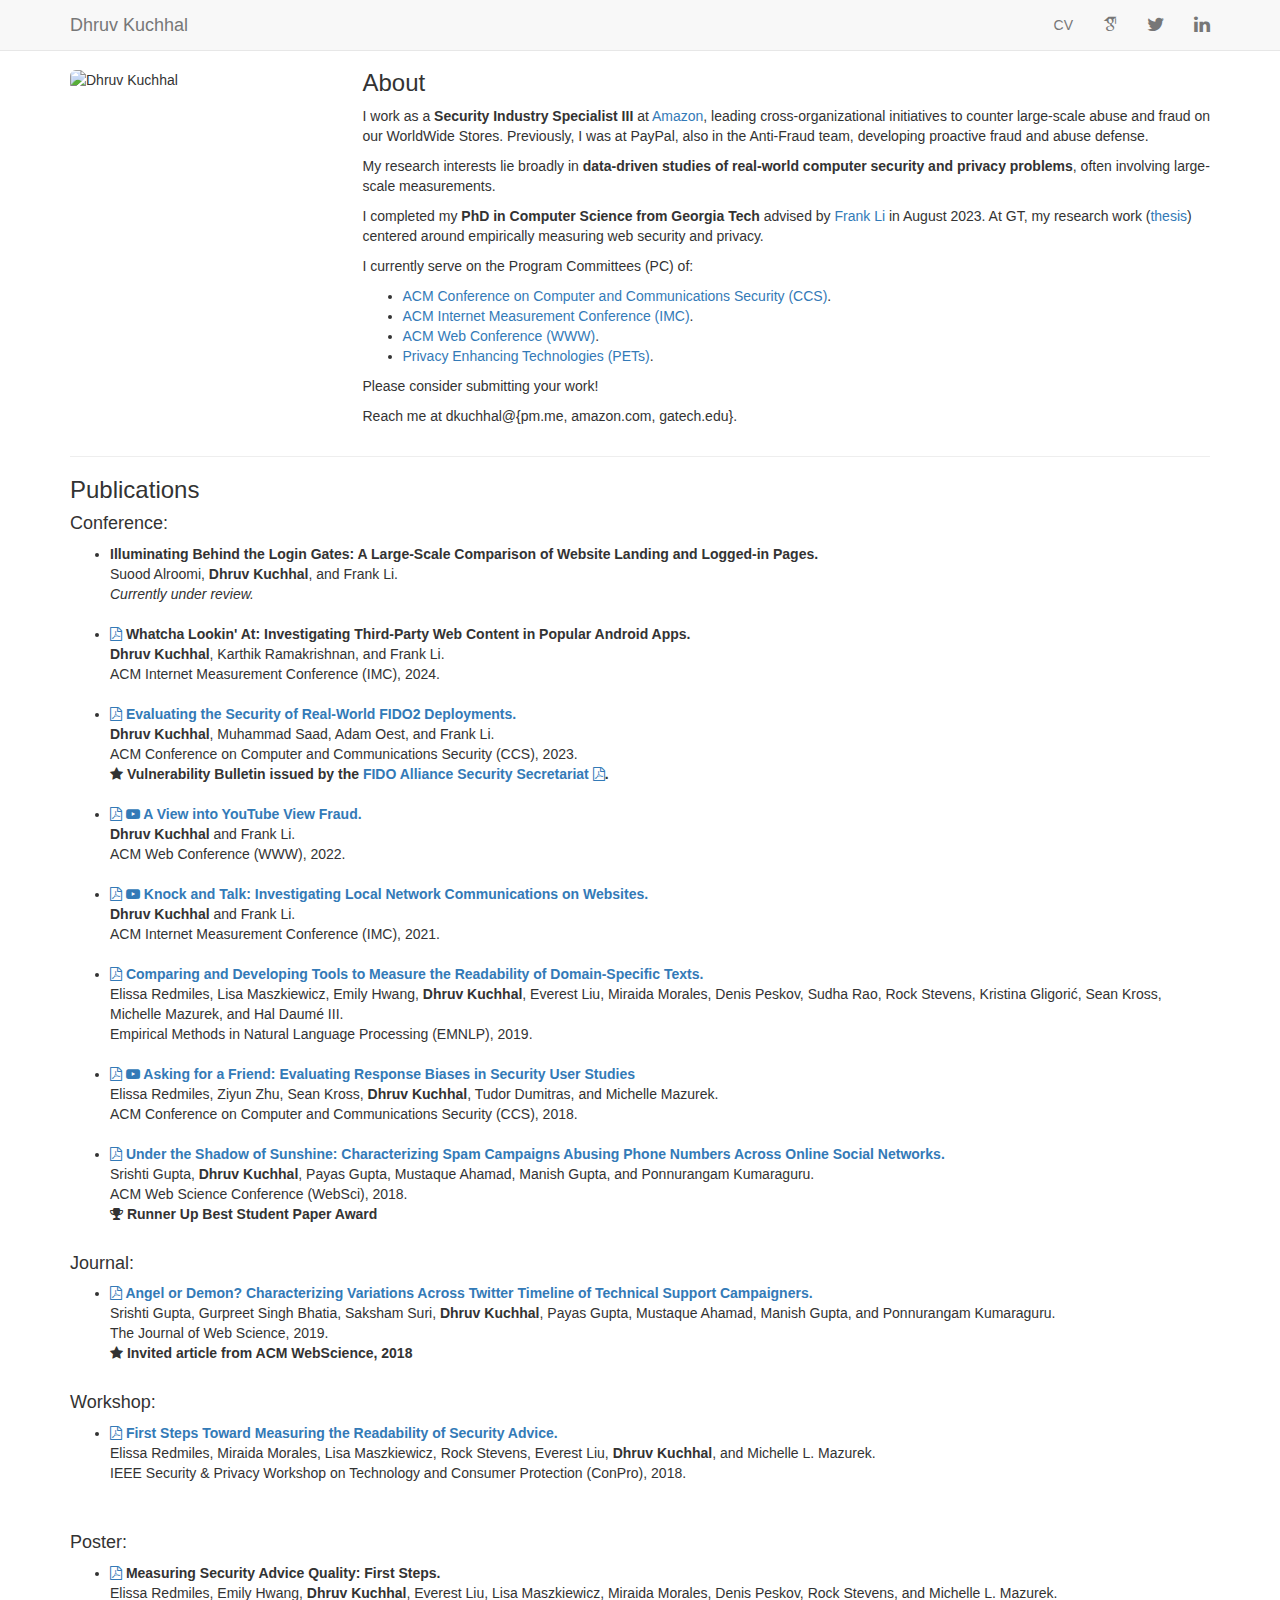
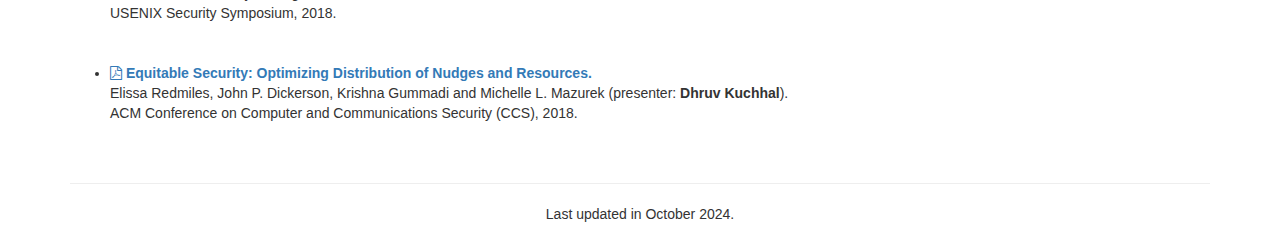
==== index.html @ 7f4fc281 "add CCS" ====
<!DOCTYPE html>
<!-- saved from url=(0032)https://www.dhruvkuchhal.com/ -->
<html lang="en"><head><meta http-equiv="Content-Type" content="text/html; charset=UTF-8">
    
    <meta http-equiv="X-UA-Compatible" content="IE=edge">
    <meta name="viewport" content="width=device-width, initial-scale=1">
    <!-- The above 3 meta tags *must* come first in the head; any other head content must come *after* these tags -->
    <meta name="description" content="Anti Abuse/Fraud at Amazon.">
    <meta name="keywords" content="Amazon, Fraud, Abuse, Computer Science, CS, Georgia Tech, GT, Security, Privacy, Dhruv, Kuchhal">
    <meta name="author" content="Dhruv Kuchhal">
    
    <link rel="icon" href="assets/favicon.ico">

    <title>Dhruv Kuchhal</title>

    <!-- Bootstrap core CSS -->
    <link href="assets/bootstrap.min.css" rel="stylesheet">

    <link rel="stylesheet" href="css/academicons.min.css"/>
    <link rel="stylesheet" href="https://cdnjs.cloudflare.com/ajax/libs/font-awesome/4.7.0/css/font-awesome.min.css">   
    
    <!-- IE10 viewport hack for Surface/desktop Windows 8 bug -->
    <link href="assets/ie10-viewport-bug-workaround.css" rel="stylesheet">

    <!-- Custom styles for this template -->
    <link href="assets/template.css" rel="stylesheet">
  <script data-dapp-detection="">!function(){let e=!1;function n(){if(!e){const n=document.createElement("meta");n.name="dapp-detected",document.head.appendChild(n),e=!0}}if(window.hasOwnProperty("ethereum")){if(window.__disableDappDetectionInsertion=!0,void 0===window.ethereum)return;n()}else{var t=window.ethereum;Object.defineProperty(window,"ethereum",{configurable:!0,enumerable:!1,set:function(e){window.__disableDappDetectionInsertion||n(),t=e},get:function(){if(!window.__disableDappDetectionInsertion){const e=arguments.callee;e&&e.caller&&e.caller.toString&&-1!==e.caller.toString().indexOf("getOwnPropertyNames")||n()}return t}})}}();</script></head>

  <body>

    <nav class="navbar navbar-default navbar-fixed-top">
      <div class="container">
        <div class="navbar-header">
          <button type="button" class="navbar-toggle collapsed" data-toggle="collapse" data-target="#navbar" aria-expanded="false" aria-controls="navbar">
            <span class="sr-only">Toggle navigation</span>
            <span class="icon-bar"></span>
            <span class="icon-bar"></span>
            <span class="icon-bar"></span>
          </button>
          <a class="navbar-brand" href="#">Dhruv Kuchhal</a>
        </div>
        <div id="navbar" class="collapse navbar-collapse">
          <ul class="nav navbar-nav navbar-right">
            <!-- <li><a href="#about">About</a></li> -->
            <!-- <li><a href="#publications">Publications</a></li> -->
            <li><a href="cv_dhruv.pdf">CV</a></li>
            <li><a href="https://scholar.google.com/citations?user=l3Yg8PsAAAAJ&hl=en"><i class="ai ai-google-scholar ai-lg"></i></a></li>
            <li><a href="https://twitter.com/kuchhal_dhruv" class="fa fa-twitter fa-lg"></a></li>
            <li><a href="https://www.linkedin.com/in/dhruv96/" class="fa fa-linkedin fa-lg"></a></li>
            
          </ul>
        </div><!--/.nav-collapse -->
      </div>
    </nav>

    <div class="container">

      <section id="about">
      <div class="row">
        <div class="col-xs-3">
          <img src="assets/headshot.jpeg" class="img-rounded img-responsive" alt="Dhruv Kuchhal">
          <!-- <img src="assets/rsac_logo.png" width="70%" alt="Dhruv Kuchhal"> -->
        </div>

        <div class="col-xs-9">
          <h3>About</h3>
          <p>
            I work as a <b>Security Industry Specialist III</b> at <a href="https://amazon.jobs/content/en/teams/selling-partner-services">Amazon</a>, leading cross-organizational initiatives to counter large-scale abuse and fraud on our WorldWide Stores. Previously, I was at PayPal, also in the Anti-Fraud team, developing proactive fraud and abuse defense.
          </p>
          <p>
            My research interests lie broadly in <b>data-driven studies of real-world computer security and privacy problems</b>, often involving large-scale measurements.
          </p>
          <p>
            I completed my <b>PhD in Computer Science from Georgia Tech</b> advised by <a href="https://frankli.ece.gatech.edu/">Frank Li</a> in August 2023. At GT, my research work (<a href="phd-thesis.pdf">thesis</a>) centered around empirically measuring web security and privacy.
          </p>
          <!-- <p>
            As an undergraduate, I worked on:
            <ul>
              <li><b>Human Factors in Security with <a href="https://elissaredmiles.com/">Prof. Elissa Redmiles</a> and <a href="https://users.umiacs.umd.edu/~mmazurek/index.html">Prof. Michelle Mazurek</a> @ UMD:</b>
                <ul>
                  <li>Measuring and improving readability of security advice.</li>
                  <li>Evaluating response biases in security user studies.</li>
                </ul>
              </li>
              <li><b>Security and Privacy in Social Computing with <a href="https://www.iiit.ac.in/people/faculty/PKguru/">Prof. Ponnurangam Kumaraguru</a> @ IIIT-D </b>(moved to IIIT-H):
              <ul>
                <li>Detecting cross-platform spam on online social networks.</li>
                <li>Detecting and mitigating misinformation on WhatsApp.</li>
              </ul>
            </li>
            </ul>
          </p> -->
          <p>
            I currently serve on the Program Committees (PC) of:
            <ul>
              <li><a href="https://www.sigsac.org/ccs/CCS2025/">ACM Conference on Computer and Communications Security (CCS)</a>.</li>
              <li><a href="https://www.sigcomm.org/events/imc-conference">ACM Internet Measurement Conference (IMC)</a>.</li>
              <li><a href="https://www2025.thewebconf.org">ACM Web Conference (WWW)</a>.</li>
                <li><a href="https://petsymposium.org/cfp25.php">Privacy Enhancing Technologies (PETs)</a>.</li>
            </ul> 
            Please consider submitting your work!
          </p>
          <p>
            Reach me at dkuchhal@{pm.me, amazon.com, gatech.edu}.
          </p>
        </div>
      </div>
      </section>
      
      <hr>

      <section id="publications">
        <h3>Publications</h3>
          
          <h4>Conference:</h4>
          <ul>
            <!-- <li>
              <b> 
                ScamSifter: Piercing the Veil of Fraudulent e-Commerce Website Campaigns.</a></b><br>
                Marzieh Bitaab, Zhuoer Lyu, Alireza Karimi, <b>Dhruv Kuchhal</b>, Muhammad Saad, Adam Oest, Ruoyu Wang, Tiffany Bao, Yan Shoshitaishvili, and Adam Doupé.<br>
              <i>Currently under review.</i>
              <br><br>
            </li> -->

            <li>
              <b> 
                Illuminating Behind the Login Gates: A Large-Scale Comparison of Website Landing and Logged-in Pages.</a></b><br>
              Suood Alroomi, <b>Dhruv Kuchhal</b>, and Frank Li.<br>
              <i>Currently under review.</i>
              <br><br>
            </li>

            <li>
              <b><a href="papers/kuchhal2024whatcha.pdf" class="fa fa-file-pdf-o"></a>
                Whatcha Lookin' At: Investigating Third-Party Web Content in Popular Android Apps.</a></b><br>
              <b>Dhruv Kuchhal</b>, Karthik Ramakrishnan, and Frank Li.<br>
              ACM Internet Measurement Conference (IMC), 2024.
              <br><br>
            </li>
            
            <li>
              <b> 
                <a href="papers/kuchhal2023evaluating.pdf" class="fa fa-file-pdf-o"></a>
                <a href="https://dl.acm.org/doi/10.1145/3576915.3623063">
                Evaluating the Security of Real-World FIDO2 Deployments.</a></b><br>
              <b>Dhruv Kuchhal</b>, Muhammad Saad, Adam Oest, and Frank Li.<br>
              ACM Conference on Computer and Communications Security (CCS), 2023.<br>
            <i class="fa fa-star"></i> <b> Vulnerability Bulletin issued by the <a href="https://fidoalliance.org/certification/secretariat">FIDO Alliance Security Secretariat</a> <a href="FIDO-SecurityBulletin.pdf" class="fa fa-file-pdf-o"></a>.</b>
              <br><br>
            </li>

            <li>
              <b> 
              <a href="papers/kuchhal2022view.pdf" class="fa fa-file-pdf-o"></a> <a href="https://youtu.be/j0TpPJ4LmUE" class="fa fa-youtube-play"></a> <a href="https://dl.acm.org/doi/10.1145/3485447.3512216">
                A View into YouTube View Fraud.</a></b><br>
              <b>Dhruv Kuchhal</b> and Frank Li.<br>
              ACM Web Conference (WWW), 2022.
              <br><br>
            </li>

            <li>
              <b> 
              <a href="papers/kuchhal2021knock.pdf" class="fa fa-file-pdf-o"></a> <a href="https://www.youtube.com/watch?v=AhbAfosAMdk" class="fa fa-youtube-play"></a> <a href="https://dl.acm.org/doi/10.1145/3487552.3487857">
              Knock and Talk: Investigating Local Network Communications on Websites.</a></b><br>
              <b>Dhruv Kuchhal</b> and Frank Li.<br>
              ACM Internet Measurement Conference (IMC), 2021.
              <br><br>
            </li>
  
            <li>
              <b><a href="papers/camera-ready-emnlp2019.pdf" class="fa fa-file-pdf-o"></a> <a href="https://www.aclweb.org/anthology/D19-1489/">
              Comparing and Developing Tools to Measure the Readability of Domain-Specific Texts.</a></b><br>
              Elissa Redmiles, Lisa Maszkiewicz, Emily Hwang, <b>Dhruv Kuchhal</b>, Everest Liu, Miraida Morales, Denis Peskov, Sudha Rao, Rock Stevens, Kristina Gligorić, Sean Kross, Michelle Mazurek, and Hal Daumé III.<br>
              Empirical Methods in Natural Language Processing (EMNLP), 2019.
              <br><br>
            </li>
  

  
            <li>
              <b><a href="papers/redmiles2018asking.pdf" class="fa fa-file-pdf-o"> </a> <a href="https://youtu.be/6w4VEWCkLP0" class="fa fa-youtube-play"></a> <a href="https://dl.acm.org/citation.cfm?id=3243740">
              Asking for a Friend: Evaluating Response Biases in Security User Studies</a></b><br>
              Elissa Redmiles, Ziyun Zhu, Sean Kross, <b>Dhruv Kuchhal</b>, Tudor Dumitras, and Michelle Mazurek.<br>
              ACM Conference on Computer and Communications Security (CCS), 2018.
              <br><br>
            </li>
  
            <li>
              <b><a href="papers/gupta2018under.pdf" class="fa fa-file-pdf-o"> </a><a href="https://dl.acm.org/citation.cfm?id=3201065">
              Under the Shadow of Sunshine: Characterizing Spam Campaigns Abusing Phone Numbers Across Online Social Networks.</a></b><br>
              Srishti Gupta, <b>Dhruv Kuchhal</b>, Payas Gupta, Mustaque Ahamad, Manish Gupta, and Ponnurangam Kumaraguru.<br>
              ACM Web Science Conference (WebSci), 2018.<br>
              <i class="fa fa-trophy"></i> <b>Runner Up Best Student Paper Award</b>
              <br><br>
            </li>
          </ul>

        <h4>Journal:</h4>
        <ul>
          <li>
            <b><a href="papers/gupta2019angel.pdf" class="fa fa-file-pdf-o"></a> <a href="https://webscience-journal.net/webscience/article/view/67">
            Angel or Demon? Characterizing Variations Across Twitter Timeline of Technical Support Campaigners.</a></b><br>
            Srishti Gupta, Gurpreet Singh Bhatia, Saksham Suri, <b>Dhruv Kuchhal</b>, Payas Gupta, Mustaque Ahamad, Manish Gupta, and Ponnurangam Kumaraguru.<br>
            The Journal of Web Science, 2019.<br>
            <i class="fa fa-star"></i> <b>Invited article from ACM WebScience, 2018</b>
            <br><br>
          </li>
        </ul>

        <h4>Workshop:</h4>
        <ul>
          <li>
            <b><a href="papers/redmilesfirst.pdf" class="fa fa-file-pdf-o"></a> <a href="https://www.ieee-security.org/TC/SPW2018/ConPro/papers/redmiles-conpro18.pdf">
            First Steps Toward Measuring the Readability of Security Advice.</a></b><br>
            Elissa Redmiles, Miraida Morales, Lisa Maszkiewicz, Rock Stevens, Everest Liu, <b>Dhruv Kuchhal</b>, and Michelle L. Mazurek.<br>
            IEEE Security & Privacy Workshop on Technology and Consumer Protection (ConPro), 2018.<br>
            <br><br>
          </li>
        </ul>

        <h4>Poster:</h4>
        <ul>
          <li>
            <b><a href="papers/usenix18_poster_securityAdviceQuality_proposal.pdf" class="fa fa-file-pdf-o"></a>
            Measuring Security Advice Quality: First Steps.</b><br>
            Elissa Redmiles, Emily Hwang, <b>Dhruv Kuchhal</b>, Everest Liu, Lisa Maszkiewicz, Miraida Morales, Denis Peskov, Rock Stevens, and Michelle L. Mazurek.<br>
            USENIX Security Symposium, 2018.<br>
            <br><br>
          </li>
          <li>
            <b><a href="papers/ccs18_poster_equitableSecurity.pdf" class="fa fa-file-pdf-o"></a> <a href="https://dl.acm.org/citation.cfm?id=3278507">
            Equitable Security: Optimizing Distribution of Nudges and Resources.</a></b><br>
            Elissa Redmiles, John P. Dickerson, Krishna Gummadi and Michelle L. Mazurek (presenter: <b>Dhruv Kuchhal</b>).<br>
            ACM Conference on Computer and Communications Security (CCS), 2018.<br>
            <br><br>
          </li>
        </ul>

        <!-- <h4>Currently under review:</h4>
          <ul>
            <li>
              <b>
              A View into YouTube View Fraud.</b><br>
              <b>Dhruv Kuchhal</b> and Frank Li.<br>
              <br><br>
            </li>
          </ul> -->
      </section>
      <hr>
      <p align="center">Last updated in October 2024.</p>
    </div><!-- /.container -->
    
    

    <!-- Bootstrap core JavaScript
    ================================================== -->
    <!-- Placed at the end of the document so the pages load faster -->
    <script src="assets/jquery.min.js"></script>
    <script>window.jQuery || document.write('<script src="js/jquery.min.js"><\/script>')</script>
    <script src="assets/bootstrap.min.js"></script>
    <!-- IE10 viewport hack for Surface/desktop Windows 8 bug -->
    <script src="assets/ie10-viewport-bug-workaround.js"></script>
  

</body></html>
---- css/academicons.min.css ----
@font-face{font-family:'Academicons';font-style:normal;font-weight:400;font-display:block;src:url(../fonts/academicons.eot);src:url(../fonts/academicons.eot) format('embedded-opentype'),url(../fonts/academicons.ttf) format('truetype'),url(../fonts/academicons.woff) format('woff'),url(../fonts/academicons.svg) format('svg')}.ai{font-family:'Academicons';font-weight:400;-moz-osx-font-smoothing:grayscale;-webkit-font-smoothing:antialiased;display:inline-block;font-style:normal;font-variant:normal;text-rendering:auto;line-height:1}.ai-academia:before{content:"\e9af"}.ai-academia-square:before{content:"\e93d"}.ai-acclaim:before{content:"\e92e"}.ai-acclaim-square:before{content:"\e93a"}.ai-acm:before{content:"\e93c"}.ai-acm-square:before{content:"\e95d"}.ai-acmdl:before{content:"\e96a"}.ai-acmdl-square:before{content:"\e9d3"}.ai-ads:before{content:"\e9cb"}.ai-ads-square:before{content:"\e94a"}.ai-africarxiv:before{content:"\e91b"}.ai-africarxiv-square:before{content:"\e90b"}.ai-arxiv:before{content:"\e974"}.ai-arxiv-square:before{content:"\e9a6"}.ai-biorxiv:before{content:"\e9a2"}.ai-biorxiv-square:before{content:"\e98b"}.ai-ceur:before{content:"\e96d"}.ai-ceur-square:before{content:"\e92f"}.ai-ciencia-vitae:before{content:"\e912"}.ai-ciencia-vitae-square:before{content:"\e913"}.ai-closed-access:before{content:"\e942"}.ai-closed-access-square:before{content:"\e943"}.ai-conversation:before{content:"\e94c"}.ai-conversation-square:before{content:"\e915"}.ai-coursera:before{content:"\e95f"}.ai-coursera-square:before{content:"\e97f"}.ai-crossref:before{content:"\e918"}.ai-crossref-square:before{content:"\e919"}.ai-cv:before{content:"\e9a5"}.ai-cv-square:before{content:"\e90a"}.ai-datacite:before{content:"\e91c"}.ai-datacite-square:before{content:"\e91d"}.ai-dataverse:before{content:"\e9f7"}.ai-dataverse-square:before{content:"\e9e4"}.ai-dblp:before{content:"\e94f"}.ai-dblp-square:before{content:"\e93f"}.ai-depsy:before{content:"\e97a"}.ai-depsy-square:before{content:"\e94b"}.ai-doi:before{content:"\e97e"}.ai-doi-square:before{content:"\e98f"}.ai-dryad:before{content:"\e97c"}.ai-dryad-square:before{content:"\e98c"}.ai-elsevier:before{content:"\e961"}.ai-elsevier-square:before{content:"\e910"}.ai-figshare:before{content:"\e981"}.ai-figshare-square:before{content:"\e9e7"}.ai-google-scholar:before{content:"\e9d4"}.ai-google-scholar-square:before{content:"\e9f9"}.ai-hal:before{content:"\e92c"}.ai-hal-square:before{content:"\e92d"}.ai-hypothesis:before{content:"\e95a"}.ai-hypothesis-square:before{content:"\e95b"}.ai-ideas-repec:before{content:"\e9ed"}.ai-ideas-repec-square:before{content:"\e9f8"}.ai-ieee:before{content:"\e929"}.ai-ieee-square:before{content:"\e9b9"}.ai-impactstory:before{content:"\e9cf"}.ai-impactstory-square:before{content:"\e9aa"}.ai-inaturalist:before{content:"\e900"}.ai-inaturalist-square:before{content:"\e901"}.ai-inpn:before{content:"\e902"}.ai-inpn-square:before{content:"\e903"}.ai-inspire:before{content:"\e9e9"}.ai-inspire-square:before{content:"\e9fe"}.ai-isidore:before{content:"\e936"}.ai-isidore-square:before{content:"\e954"}.ai-jstor:before{content:"\e938"}.ai-jstor-square:before{content:"\e944"}.ai-lattes:before{content:"\e9b3"}.ai-lattes-square:before{content:"\e99c"}.ai-mathoverflow:before{content:"\e9f6"}.ai-mathoverflow-square:before{content:"\e97b"}.ai-mendeley:before{content:"\e9f0"}.ai-mendeley-square:before{content:"\e9f3"}.ai-moodle:before{content:"\e907"}.ai-moodle-square:before{content:"\e908"}.ai-nakala:before{content:"\e940"}.ai-nakala-square:before{content:"\e941"}.ai-obp:before{content:"\e92a"}.ai-obp-square:before{content:"\e92b"}.ai-open-access:before{content:"\e939"}.ai-open-access-square:before{content:"\e9f4"}.ai-open-data:before{content:"\e966"}.ai-open-data-square:before{content:"\e967"}.ai-open-materials:before{content:"\e968"}.ai-open-materials-square:before{content:"\e969"}.ai-openedition:before{content:"\e946"}.ai-openedition-square:before{content:"\e947"}.ai-orcid:before{content:"\e9d9"}.ai-orcid-square:before{content:"\e9c3"}.ai-osf:before{content:"\e9ef"}.ai-osf-square:before{content:"\e931"}.ai-overleaf:before{content:"\e914"}.ai-overleaf-square:before{content:"\e98d"}.ai-philpapers:before{content:"\e98a"}.ai-philpapers-square:before{content:"\e96f"}.ai-piazza:before{content:"\e99a"}.ai-piazza-square:before{content:"\e90c"}.ai-preregistered:before{content:"\e906"}.ai-preregistered-square:before{content:"\e96b"}.ai-protocols:before{content:"\e952"}.ai-protocols-square:before{content:"\e953"}.ai-psyarxiv:before{content:"\e90e"}.ai-psyarxiv-square:before{content:"\e90f"}.ai-publons:before{content:"\e937"}.ai-publons-square:before{content:"\e94e"}.ai-pubmed:before{content:"\e99f"}.ai-pubmed-square:before{content:"\e97d"}.ai-pubpeer:before{content:"\e922"}.ai-pubpeer-square:before{content:"\e923"}.ai-researcherid:before{content:"\e91a"}.ai-researcherid-square:before{content:"\e95c"}.ai-researchgate:before{content:"\e95e"}.ai-researchgate-square:before{content:"\e99e"}.ai-ror:before{content:"\e948"}.ai-ror-square:before{content:"\e949"}.ai-sci-hub:before{content:"\e959"}.ai-sci-hub-square:before{content:"\e905"}.ai-scirate:before{content:"\e98e"}.ai-scirate-square:before{content:"\e99d"}.ai-scopus:before{content:"\e91e"}.ai-scopus-square:before{content:"\e91f"}.ai-semantic-scholar:before{content:"\e96e"}.ai-semantic-scholar-square:before{content:"\e96c"}.ai-springer:before{content:"\e928"}.ai-springer-square:before{content:"\e99b"}.ai-ssrn:before{content:"\e916"}.ai-ssrn-square:before{content:"\e917"}.ai-stackoverflow:before{content:"\e920"}.ai-stackoverflow-square:before{content:"\e921"}.ai-zenodo:before{content:"\e911"}.ai-zotero:before{content:"\e962"}.ai-zotero-square:before{content:"\e932"}.ai-lg{font-size:1.33333em;line-height:.75em;vertical-align:-.0667em}.ai-xs{font-size:.75em}.ai-sm{font-size:.875em}.ai-1x{font-size:1em}.ai-2x{font-size:2em}.ai-3x{font-size:3em}.ai-4x{font-size:4em}.ai-5x{font-size:5em}.ai-6x{font-size:6em}.ai-7x{font-size:7em}.ai-8x{left font-size:8em}.ai-9x{font-size:9em}.ai-10x{font-size:10em}.ai-fw{text-align:center;width:1.25em}.ai-ul{list-style-type:none;margin-left:2.5em;padding-left:0}.ai-ul>li{position:relative}.ai-li{left:-2em;position:absolute;text-align:center;width:2em;line-height:inherit}.ai-border{border:solid .08em #eee;border-radius:.1em;padding:.2em .25em .15em}.ai-pull-left{float:left}.ai-pull-right{float:right}.ai.ai-pull-left{margin-right:.3em}.ai.ai-pull-right{margin-right:.3em}.ai-stack{display:inline-block;height:2em;line-height:2em;position:relative;vertical-align:middle;width:2.5em}.ai-stack-1x,.ai-stack-2x{left:0;position:absolute;text-align:center;width:100%}.ai-stack-1x{line-height:inherit}.ai-stack-2x{font-size:2em}.ai-inverse{color:#fff}
---- assets/ie10-viewport-bug-workaround.css ----
/*!
 * IE10 viewport hack for Surface/desktop Windows 8 bug
 * Copyright 2014-2015 Twitter, Inc.
 * Licensed under MIT (https://github.com/twbs/bootstrap/blob/master/LICENSE)
 */

/*
 * See the Getting Started docs for more information:
 * http://getbootstrap.com/getting-started/#support-ie10-width
 */
@-webkit-viewport { width: device-width; }
@-moz-viewport    { width: device-width; }
@-ms-viewport     { width: device-width; }
@-o-viewport      { width: device-width; }
@viewport         { width: device-width; }
---- assets/template.css ----
body {
  padding-top: 50px;
}
img {
  margin-top: 20px;
  margin-bottom: 5px;
}
.starter-template {
  padding: 40px 15px;
  text-align: center;
}
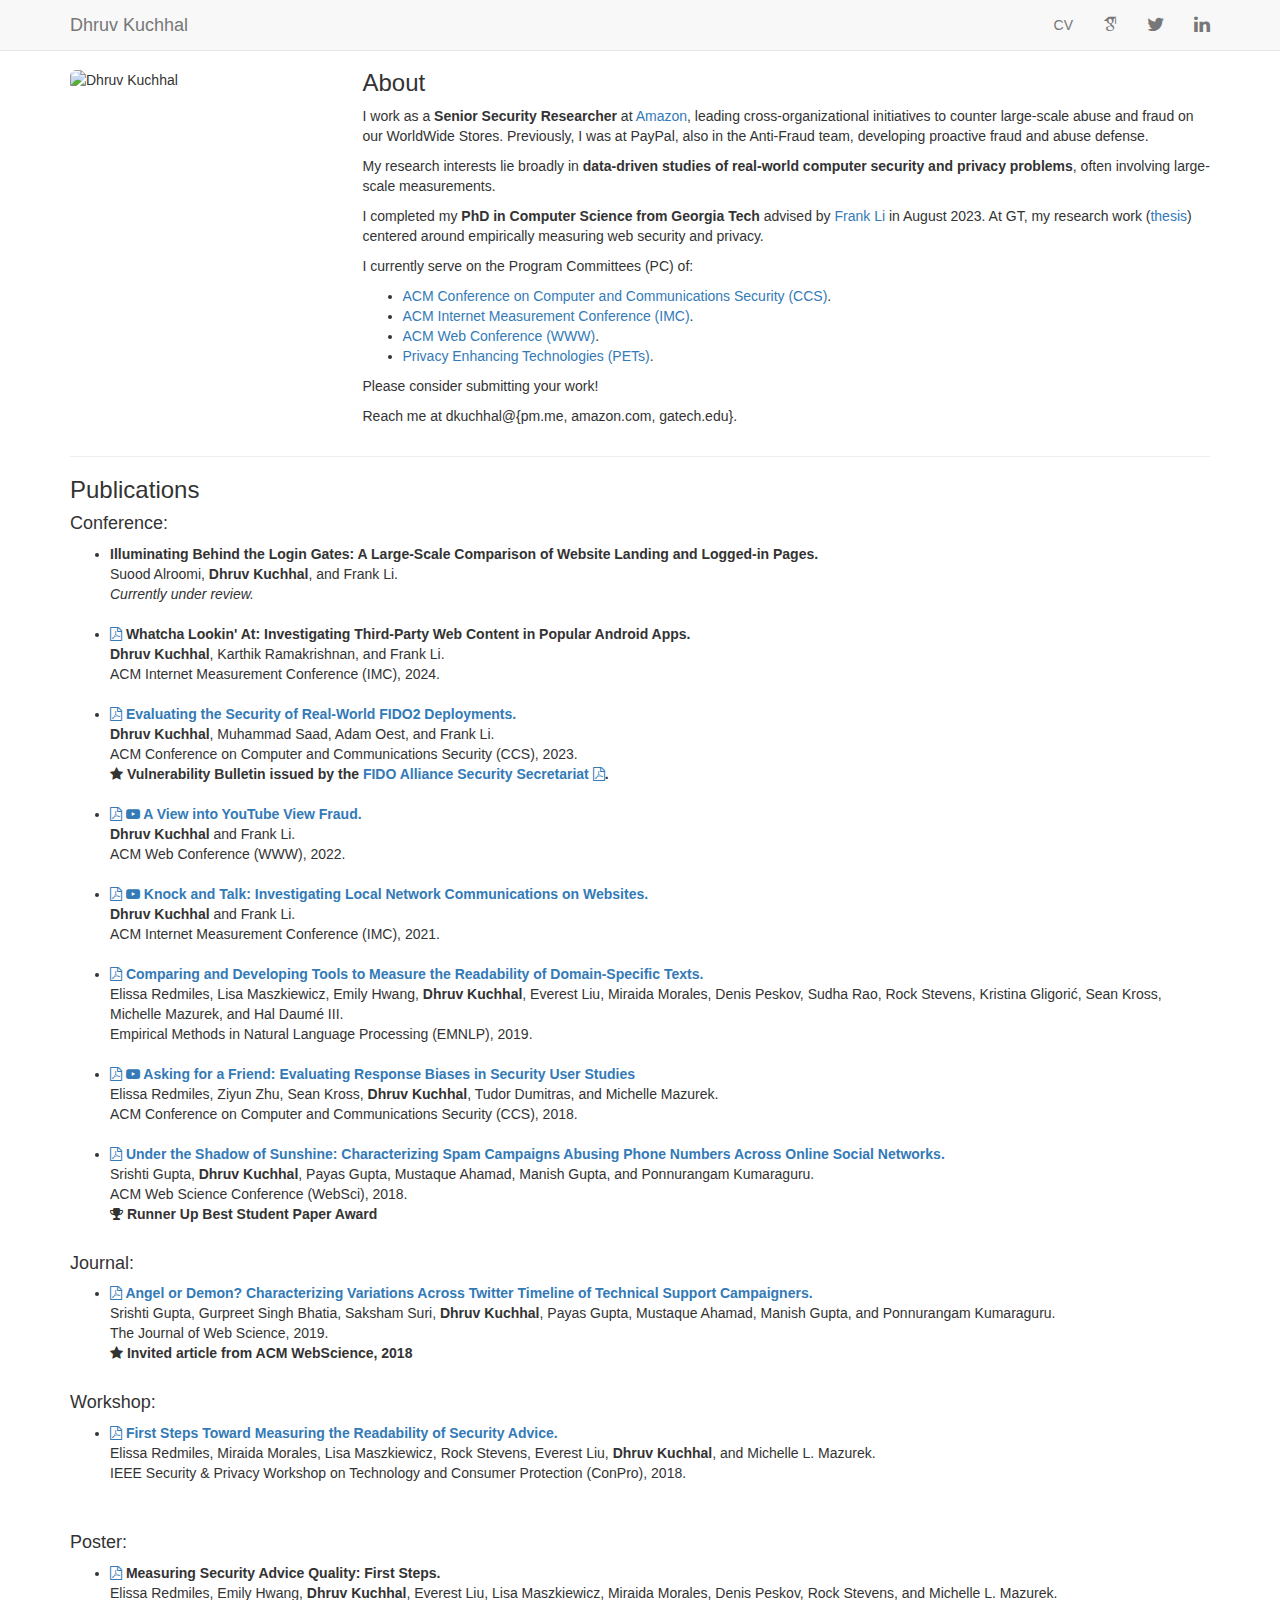
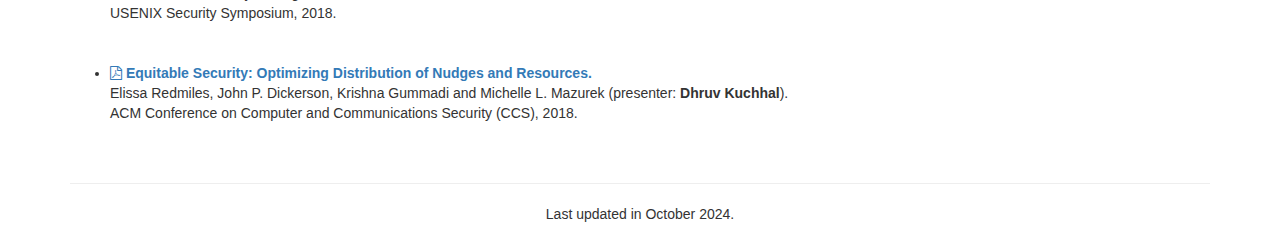
==== commit fe86fb61: "Update index.html" ====
--- a/index.html
+++ b/index.html
@@ -65,7 +65,7 @@
         <div class="col-xs-9">
           <h3>About</h3>
           <p>
-            I work as a <b>Security Industry Specialist III</b> at <a href="https://amazon.jobs/content/en/teams/selling-partner-services">Amazon</a>, leading cross-organizational initiatives to counter large-scale abuse and fraud on our WorldWide Stores. Previously, I was at PayPal, also in the Anti-Fraud team, developing proactive fraud and abuse defense.
+            I work as a <b>Senior Security Researcher</b> at <a href="https://amazon.jobs/content/en/teams/selling-partner-services">Amazon</a>, leading cross-organizational initiatives to counter large-scale abuse and fraud on our WorldWide Stores. Previously, I was at PayPal, also in the Anti-Fraud team, developing proactive fraud and abuse defense.
           </p>
           <p>
             My research interests lie broadly in <b>data-driven studies of real-world computer security and privacy problems</b>, often involving large-scale measurements.
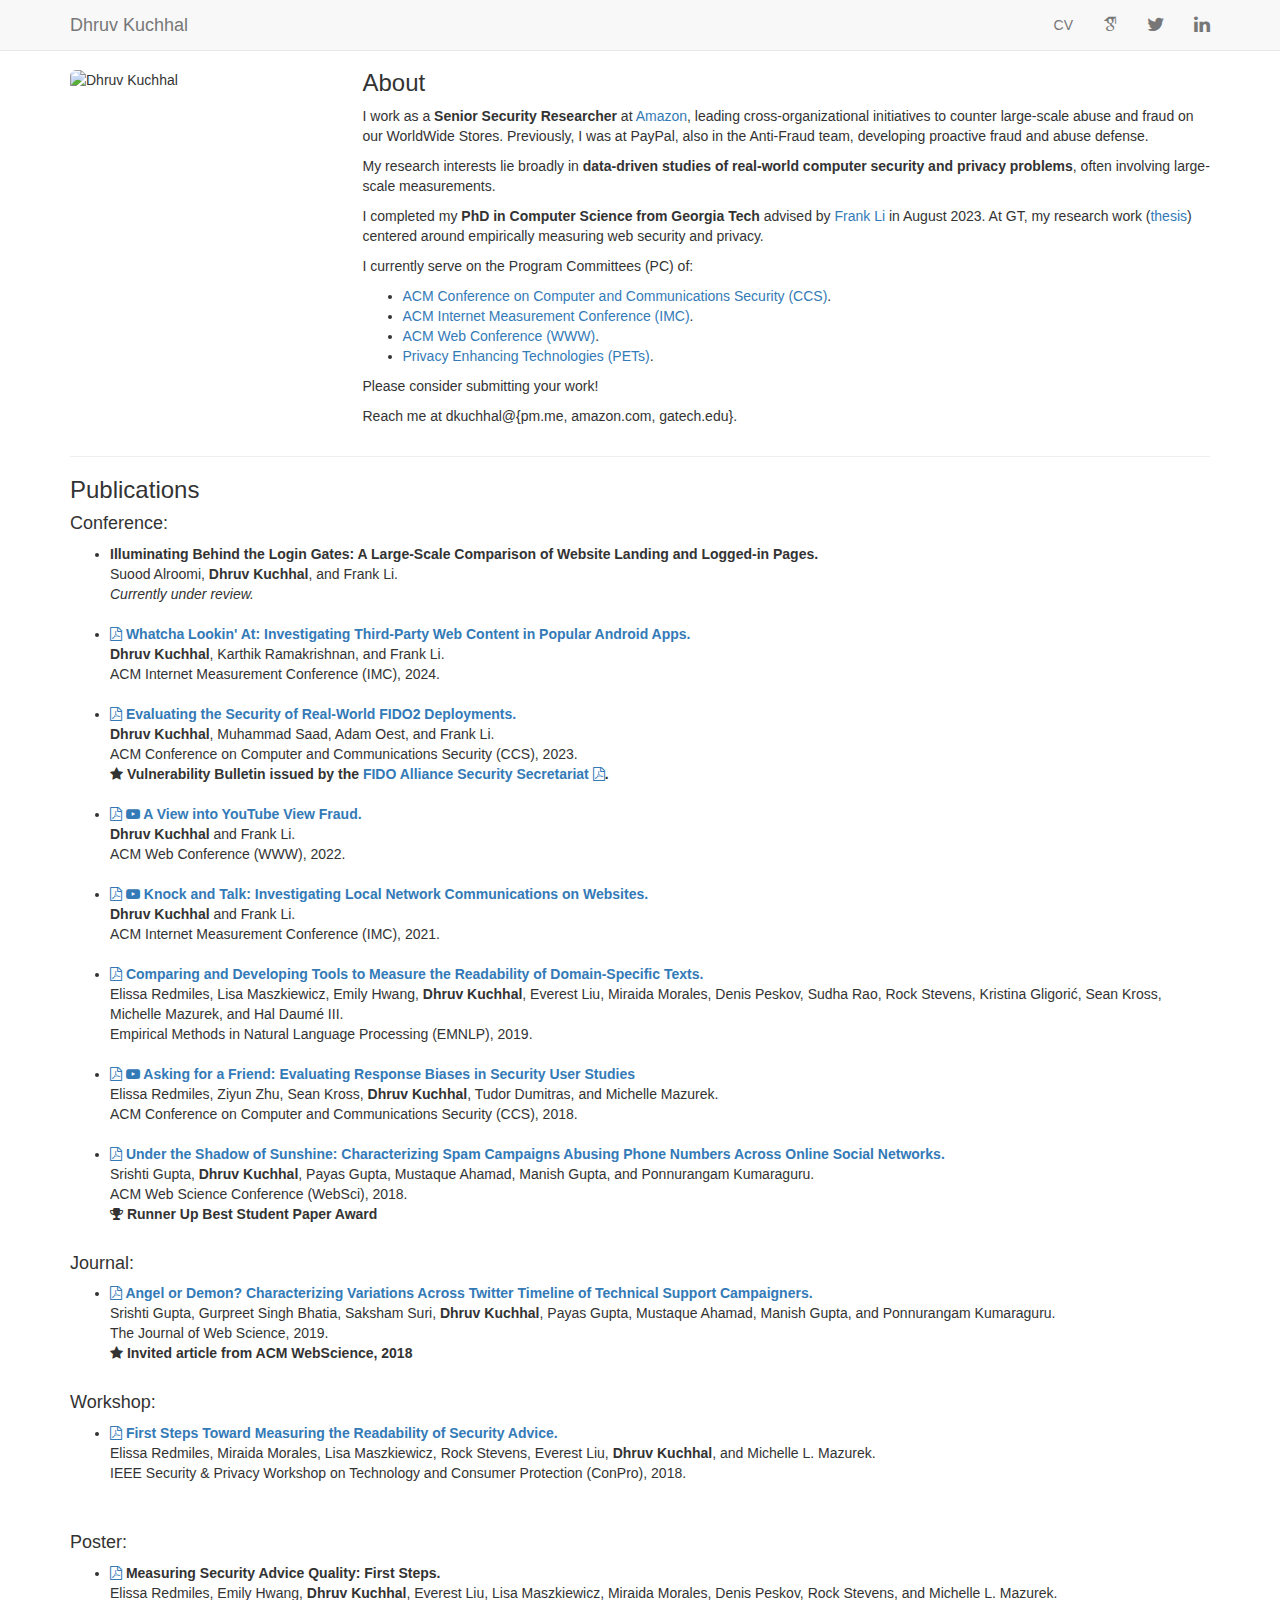
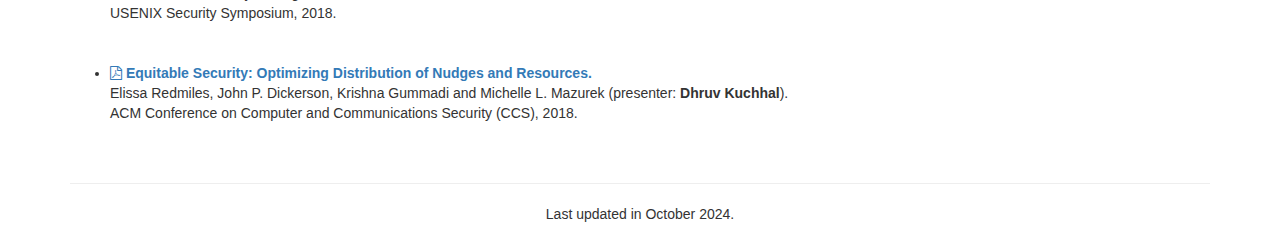
==== commit 1f406f6c: "add imc pub" ====
--- a/index.html
+++ b/index.html
@@ -132,6 +132,7 @@
 
             <li>
               <b><a href="papers/kuchhal2024whatcha.pdf" class="fa fa-file-pdf-o"></a>
+                  <a href="https://dl.acm.org/doi/10.1145/3646547.3688405">
                 Whatcha Lookin' At: Investigating Third-Party Web Content in Popular Android Apps.</a></b><br>
               <b>Dhruv Kuchhal</b>, Karthik Ramakrishnan, and Frank Li.<br>
               ACM Internet Measurement Conference (IMC), 2024.
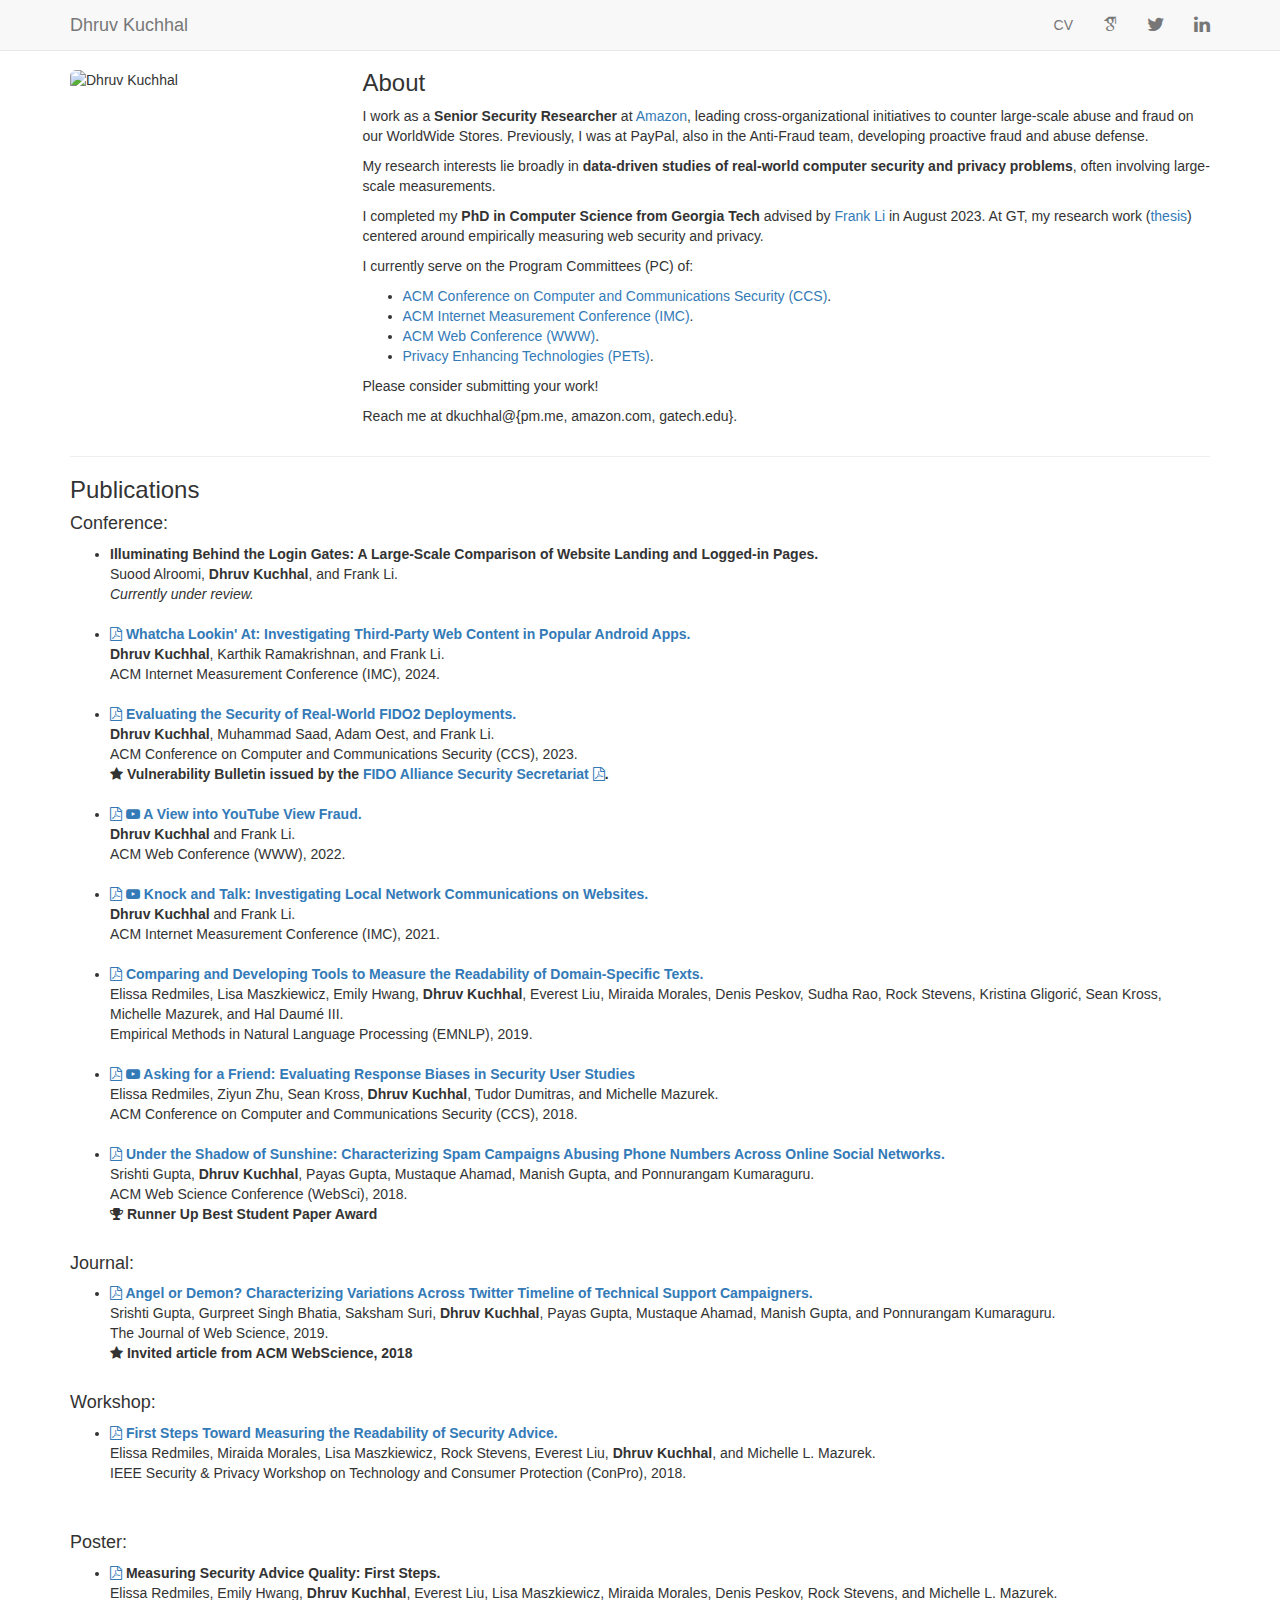
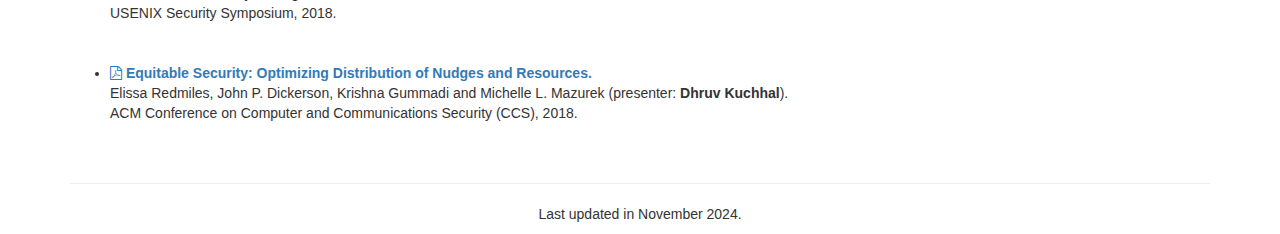
==== commit eef4ab03: "Update index.html" ====
--- a/index.html
+++ b/index.html
@@ -248,7 +248,7 @@
           </ul> -->
       </section>
       <hr>
-      <p align="center">Last updated in October 2024.</p>
+      <p align="center">Last updated in November 2024.</p>
     </div><!-- /.container -->
     
     
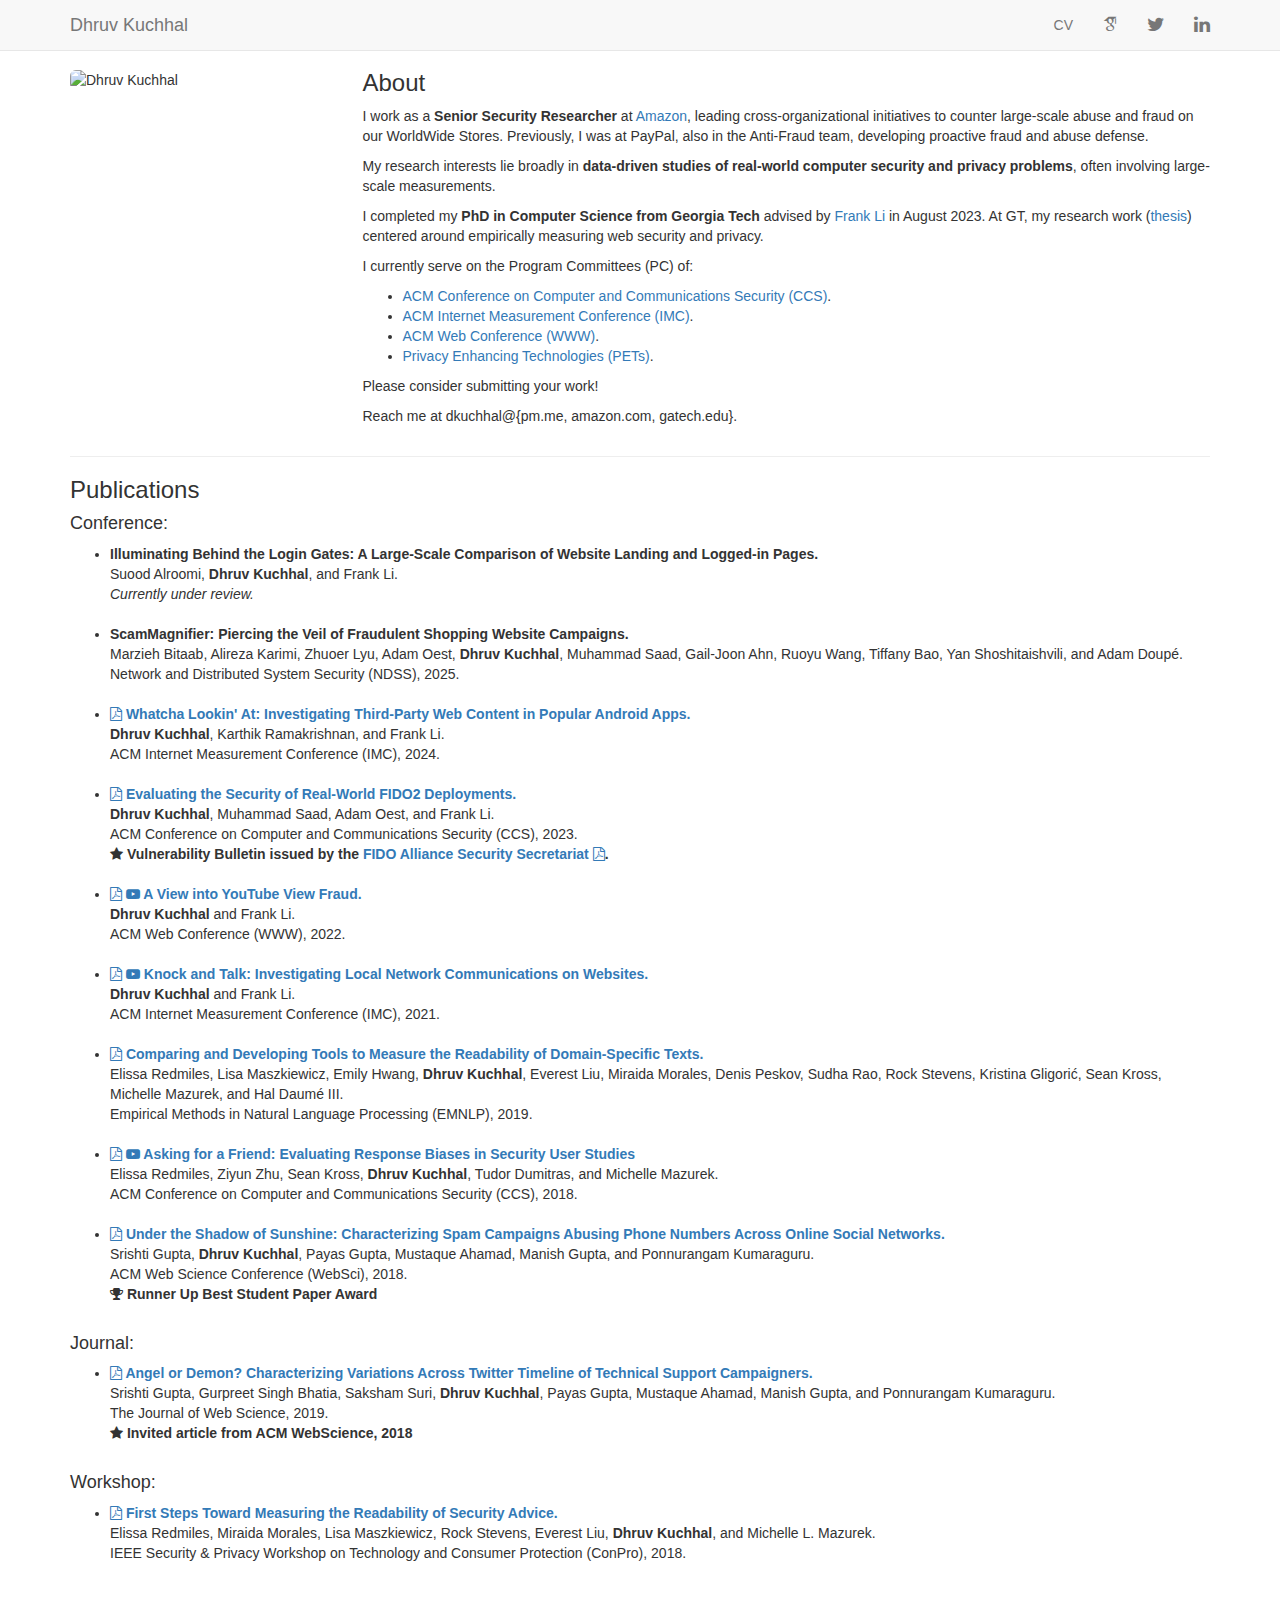
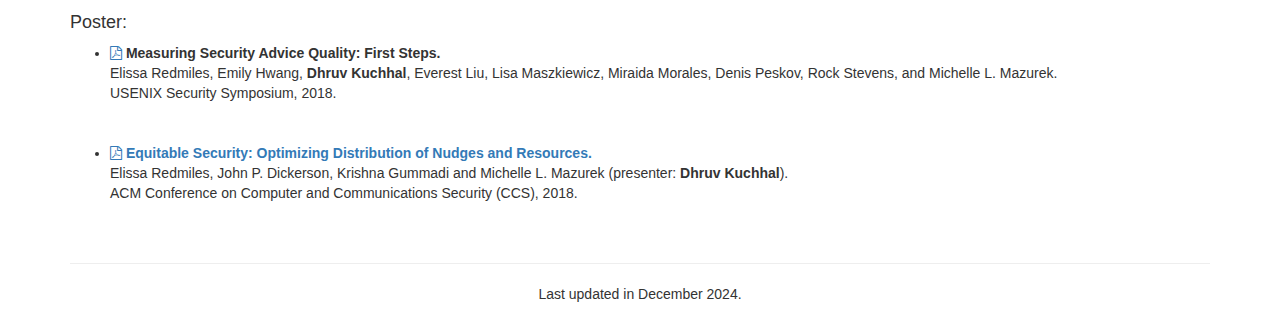
==== commit 9e6cff73: "Update index.html" ====
--- a/index.html
+++ b/index.html
@@ -114,19 +114,20 @@
           
           <h4>Conference:</h4>
           <ul>
-            <!-- <li>
-              <b> 
-                ScamSifter: Piercing the Veil of Fraudulent e-Commerce Website Campaigns.</a></b><br>
-                Marzieh Bitaab, Zhuoer Lyu, Alireza Karimi, <b>Dhruv Kuchhal</b>, Muhammad Saad, Adam Oest, Ruoyu Wang, Tiffany Bao, Yan Shoshitaishvili, and Adam Doupé.<br>
-              <i>Currently under review.</i>
-              <br><br>
-            </li> -->
 
             <li>
               <b> 
                 Illuminating Behind the Login Gates: A Large-Scale Comparison of Website Landing and Logged-in Pages.</a></b><br>
               Suood Alroomi, <b>Dhruv Kuchhal</b>, and Frank Li.<br>
               <i>Currently under review.</i>
+              <br><br>
+            </li>
+
+            <li>
+              <b> 
+                ScamMagnifier: Piercing the Veil of Fraudulent Shopping Website Campaigns.</a></b><br>
+                Marzieh Bitaab, Alireza Karimi, Zhuoer Lyu, Adam Oest, <b>Dhruv Kuchhal</b>, Muhammad Saad, Gail-Joon Ahn, Ruoyu Wang, Tiffany Bao, Yan Shoshitaishvili, and Adam Doupé.<br>
+              Network and Distributed System Security (NDSS), 2025.
               <br><br>
             </li>
 
@@ -248,7 +249,7 @@
           </ul> -->
       </section>
       <hr>
-      <p align="center">Last updated in November 2024.</p>
+      <p align="center">Last updated in December 2024.</p>
     </div><!-- /.container -->
     
     
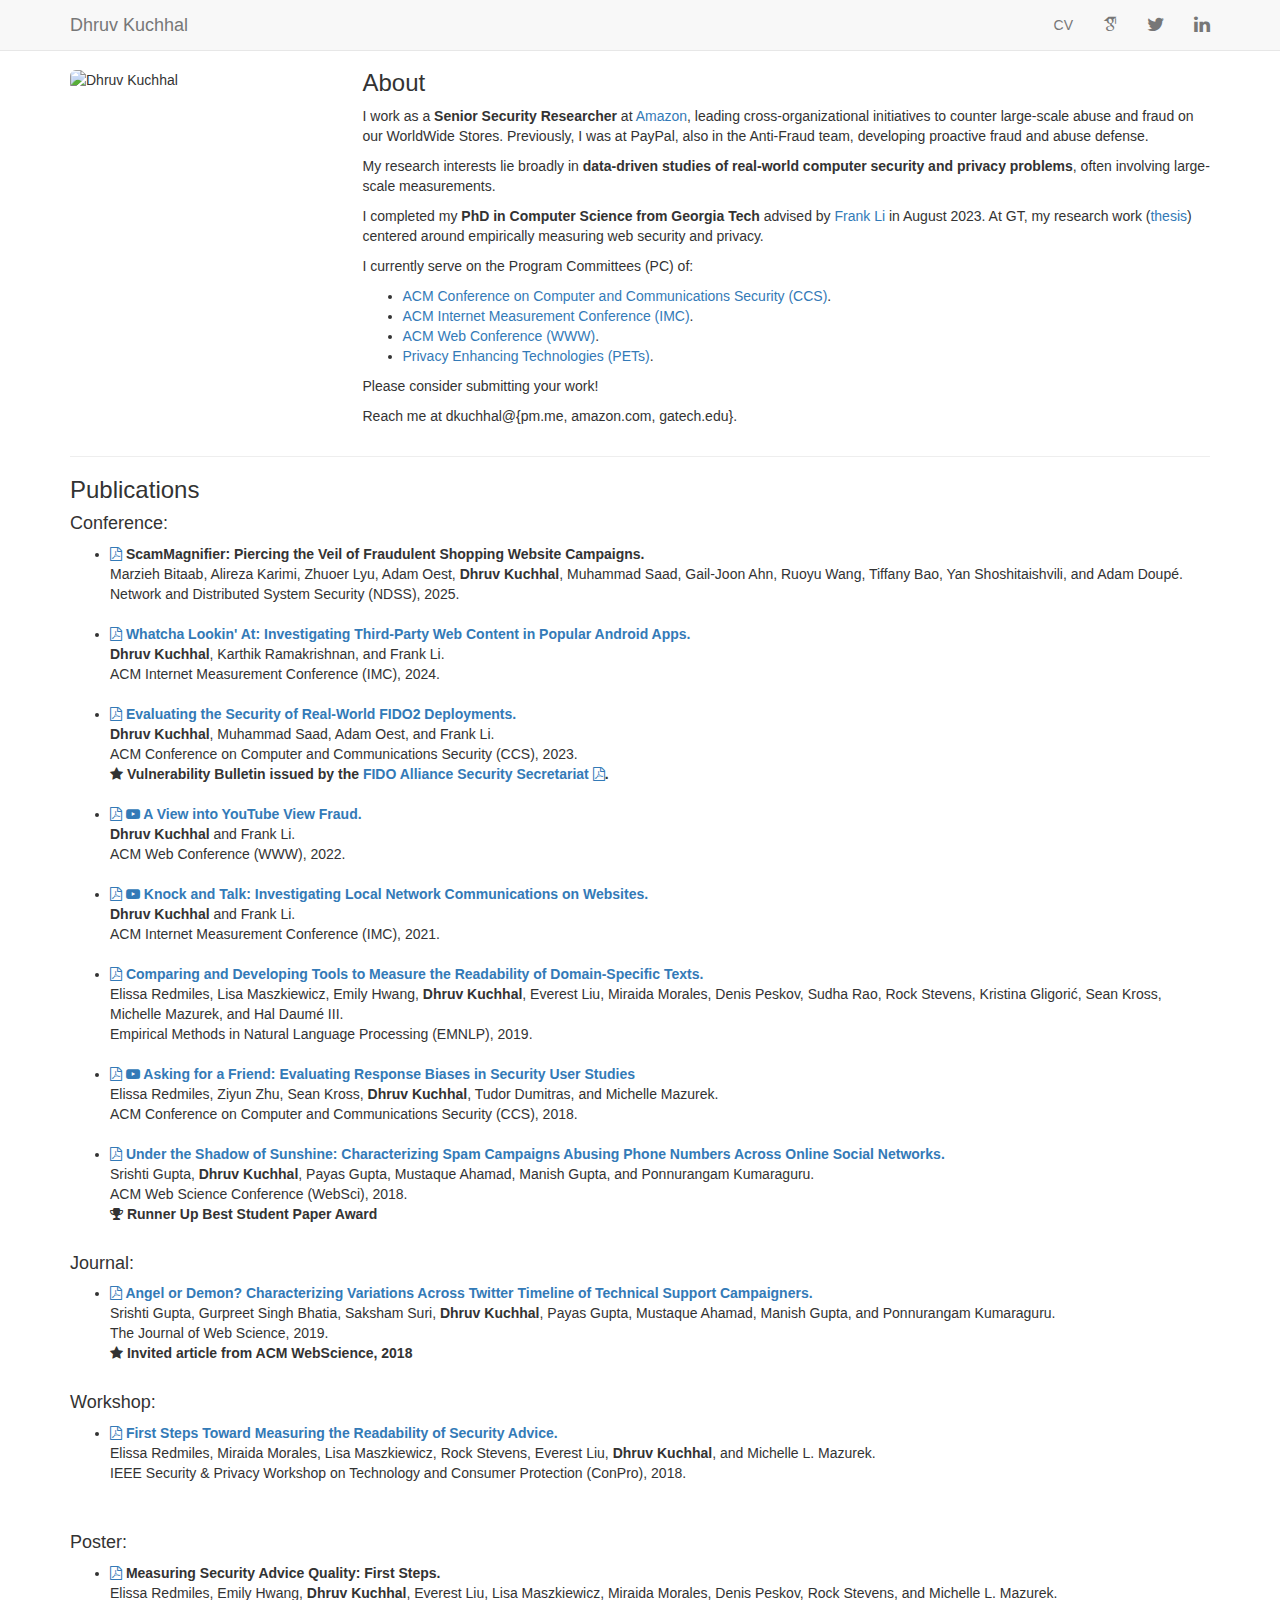
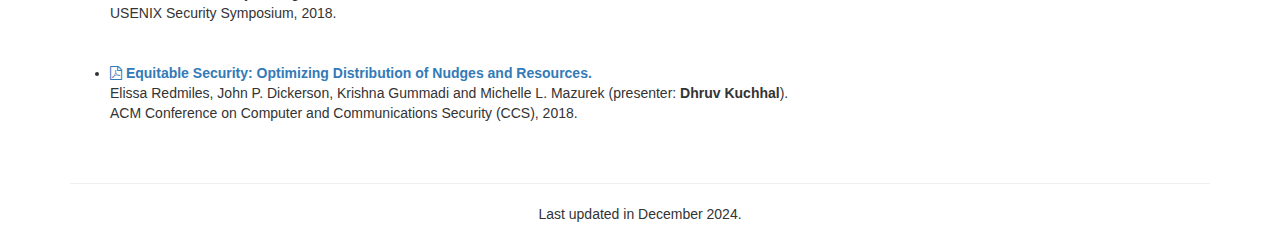
==== commit b1add6dc: "Update index.html" ====
--- a/index.html
+++ b/index.html
@@ -115,16 +115,16 @@
           <h4>Conference:</h4>
           <ul>
 
-            <li>
+<!--             <li>
               <b> 
                 Illuminating Behind the Login Gates: A Large-Scale Comparison of Website Landing and Logged-in Pages.</a></b><br>
               Suood Alroomi, <b>Dhruv Kuchhal</b>, and Frank Li.<br>
               <i>Currently under review.</i>
               <br><br>
-            </li>
-
-            <li>
-              <b> 
+            </li> -->
+
+            <li>
+              <b><a href="papers/bitaab2025scammagnifier.pdf" class="fa fa-file-pdf-o"></a>
                 ScamMagnifier: Piercing the Veil of Fraudulent Shopping Website Campaigns.</a></b><br>
                 Marzieh Bitaab, Alireza Karimi, Zhuoer Lyu, Adam Oest, <b>Dhruv Kuchhal</b>, Muhammad Saad, Gail-Joon Ahn, Ruoyu Wang, Tiffany Bao, Yan Shoshitaishvili, and Adam Doupé.<br>
               Network and Distributed System Security (NDSS), 2025.
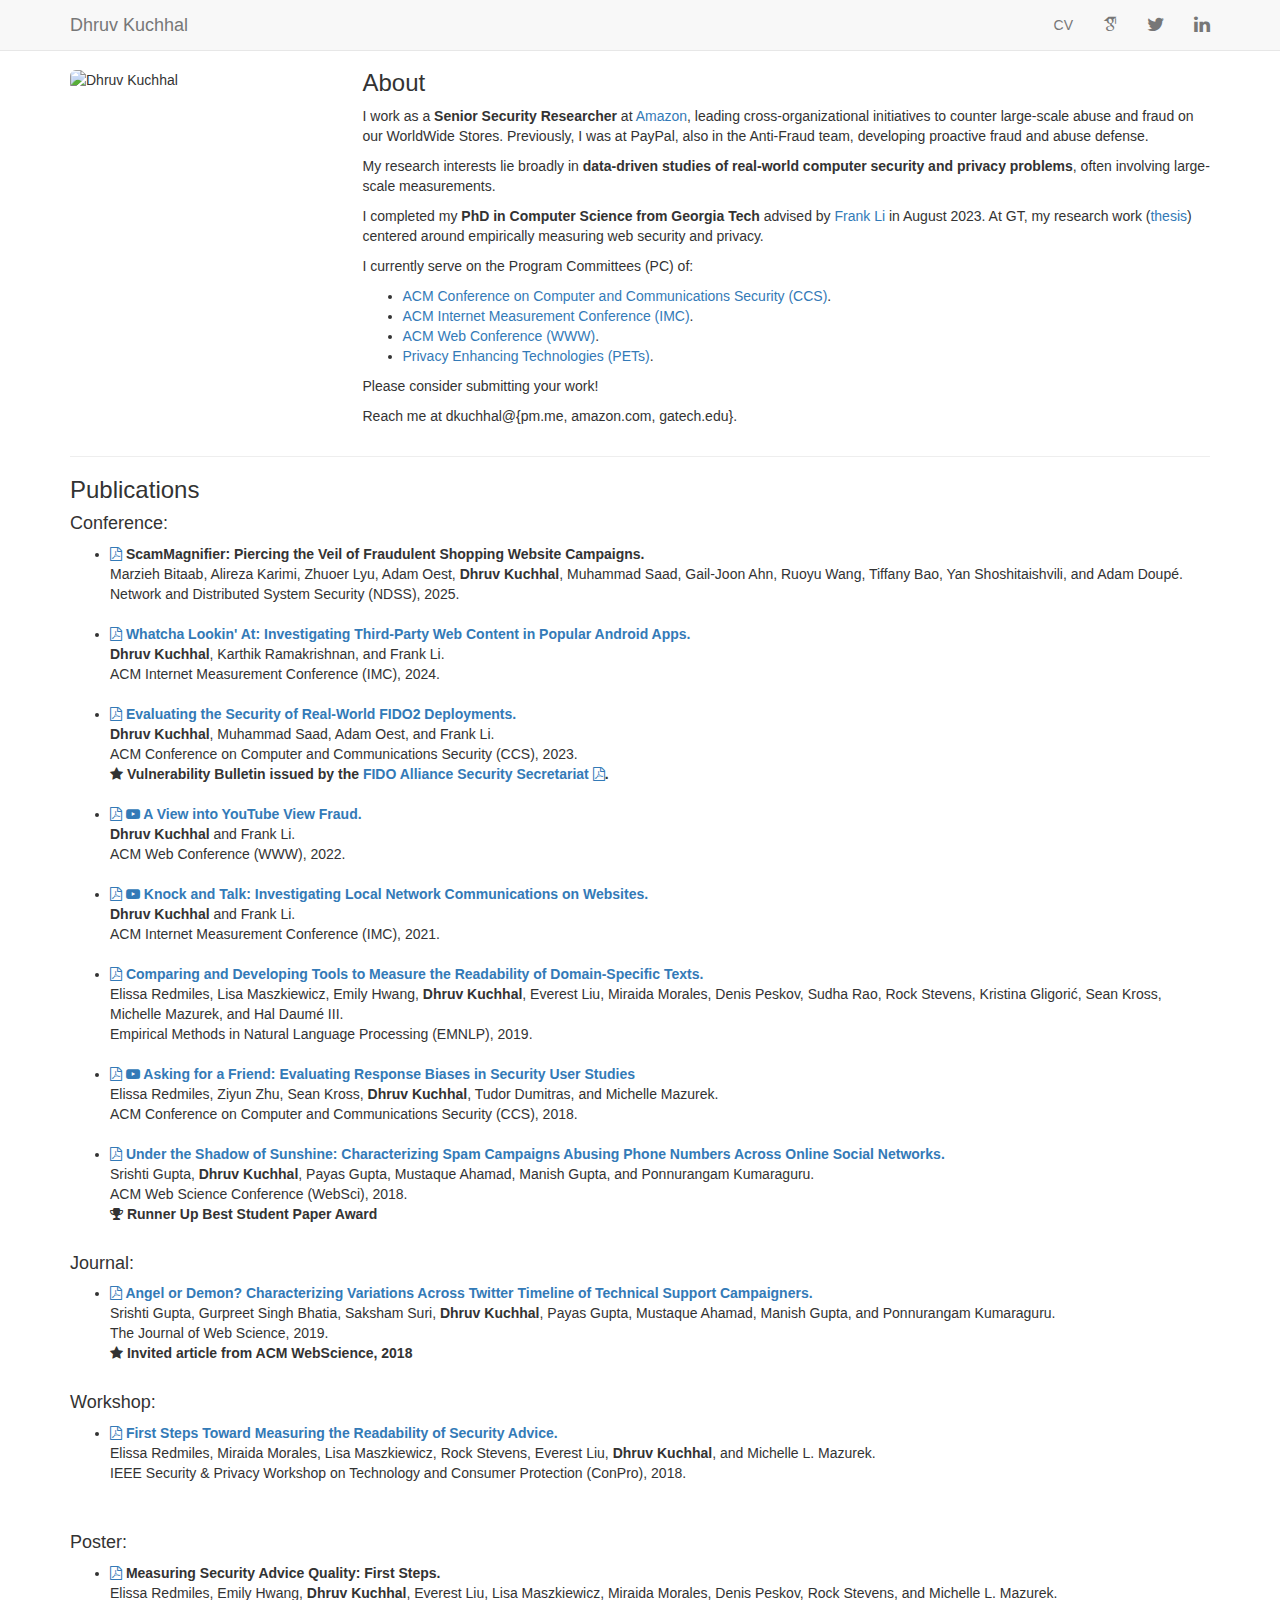
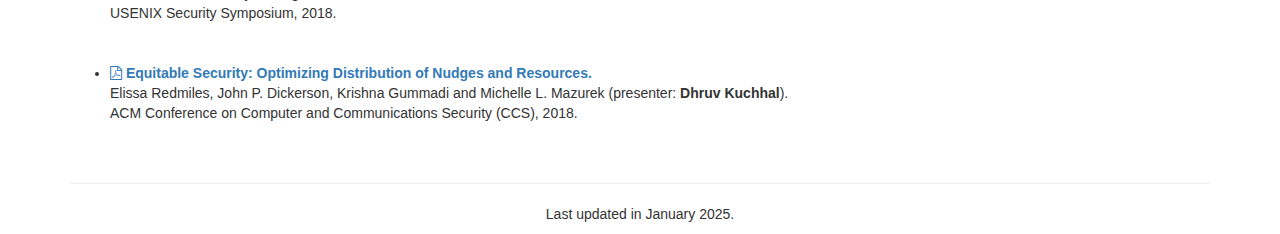
==== commit d9b53825: "Update index.html" ====
--- a/index.html
+++ b/index.html
@@ -249,7 +249,7 @@
           </ul> -->
       </section>
       <hr>
-      <p align="center">Last updated in December 2024.</p>
+      <p align="center">Last updated in January 2025.</p>
     </div><!-- /.container -->
     
     
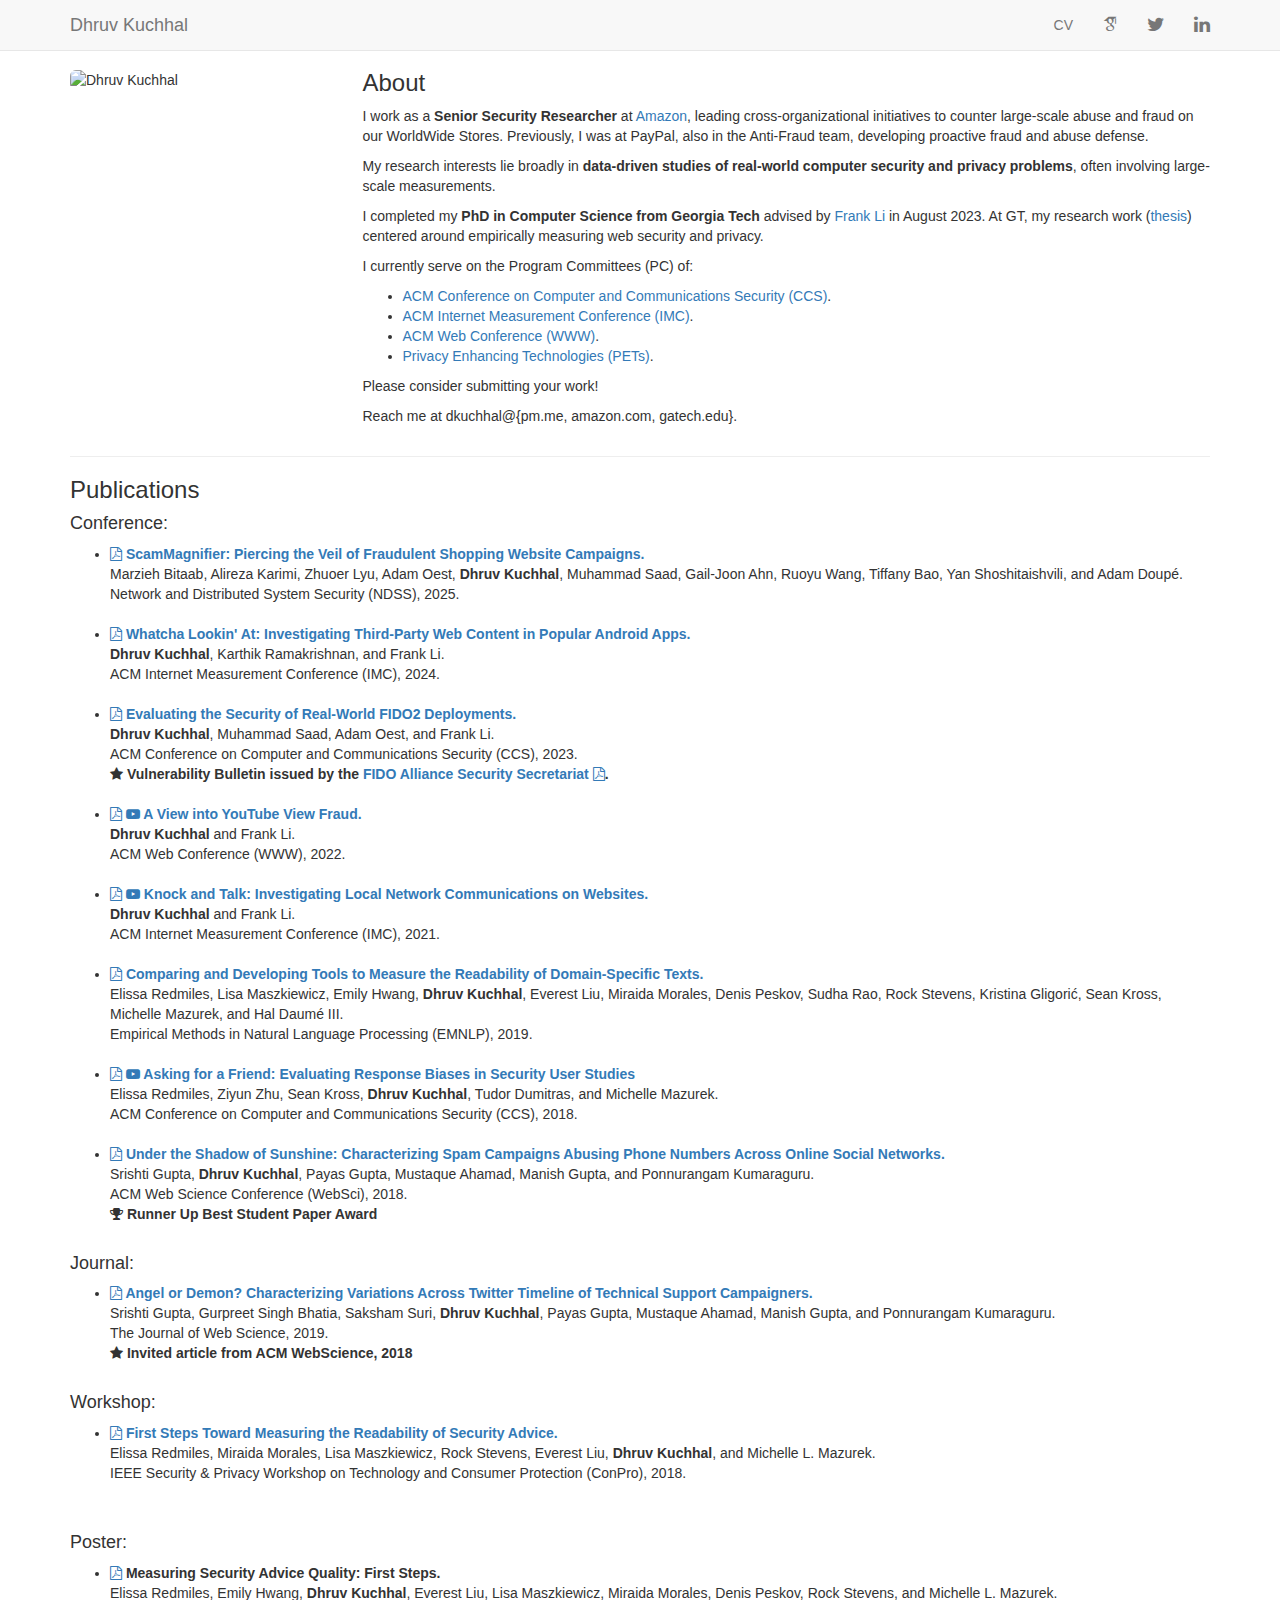
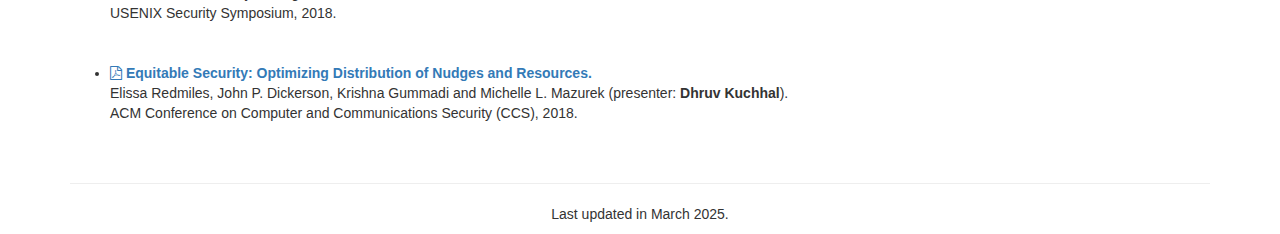
==== commit e5eaa088: "Update index.html" ====
--- a/index.html
+++ b/index.html
@@ -125,6 +125,7 @@
 
             <li>
               <b><a href="papers/bitaab2025scammagnifier.pdf" class="fa fa-file-pdf-o"></a>
+                  <a href="https://www.ndss-symposium.org/ndss-paper/scammagnifier-piercing-the-veil-of-fraudulent-shopping-website-campaigns/">
                 ScamMagnifier: Piercing the Veil of Fraudulent Shopping Website Campaigns.</a></b><br>
                 Marzieh Bitaab, Alireza Karimi, Zhuoer Lyu, Adam Oest, <b>Dhruv Kuchhal</b>, Muhammad Saad, Gail-Joon Ahn, Ruoyu Wang, Tiffany Bao, Yan Shoshitaishvili, and Adam Doupé.<br>
               Network and Distributed System Security (NDSS), 2025.
@@ -249,7 +250,7 @@
           </ul> -->
       </section>
       <hr>
-      <p align="center">Last updated in January 2025.</p>
+      <p align="center">Last updated in March 2025.</p>
     </div><!-- /.container -->
     
     
